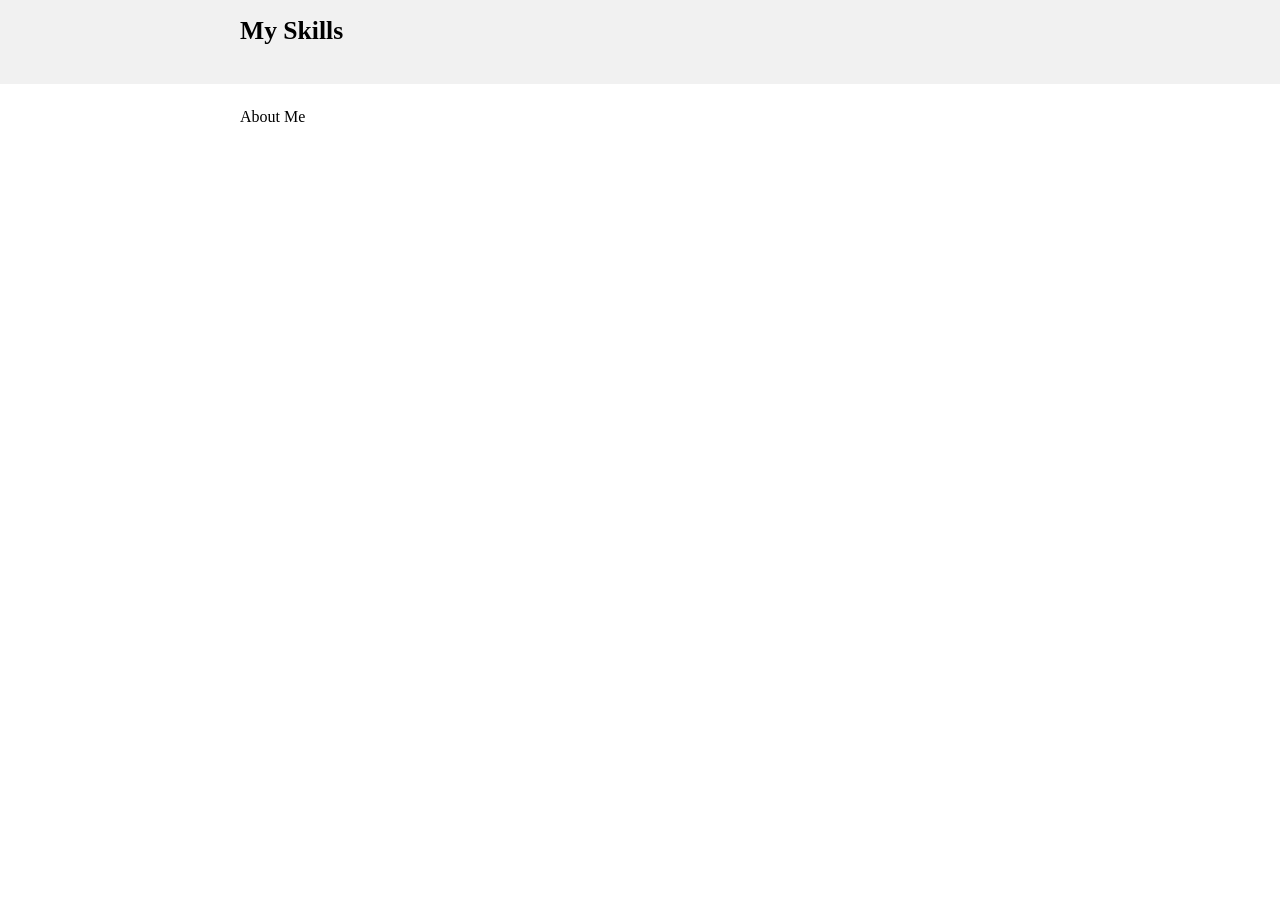
==== docs/about/index.html @ 06908d77 "メニュー追加、レイアウト調整、リンクカラー変更" ====
<!DOCTYPE html>
<html lang="ja">
  <head>
    <meta charset="utf-8">
    <meta name="viewport" content="width=device-width,initial-scale=1.0">
    <meta name="robots" content="noindex">
    <title>my skills</title>
    <link rel="stylesheet" href="../assets/css/main.css" />
    <script src="../assets/js/main.js"></script>
    <script src="../assets/js/custom_elements.js" defer></script>
  </head>
  <body>
    <my-header>
      <my-menu slot="menu"></my-menu>
    </my-header>
    <main>
      <div class="content">
        <section>
          About Me
        </section>
      </div>
    </main>
  </body>
</html>
---- docs/assets/css/main.css ----
:root {
  --link-color: #2255ee;
  --width-pc: 800px;
}

* {
  box-sizing: border-box;
}

body {
  padding: 0;
  margin: 0;
}

a {
  color: var(--link-color);
}

my-header::part(content) {
  width: var(--width-pc);
  margin: auto;
}

main {
  padding: 1.5rem 1rem;
  .content {
    width: var(--width-pc);
    margin: auto;
  }
}

@media screen and (max-width: 800px) {
  main .content {
    width: 100%;
  }
  my-header::part(content) {
    width: 100%;
  }
}
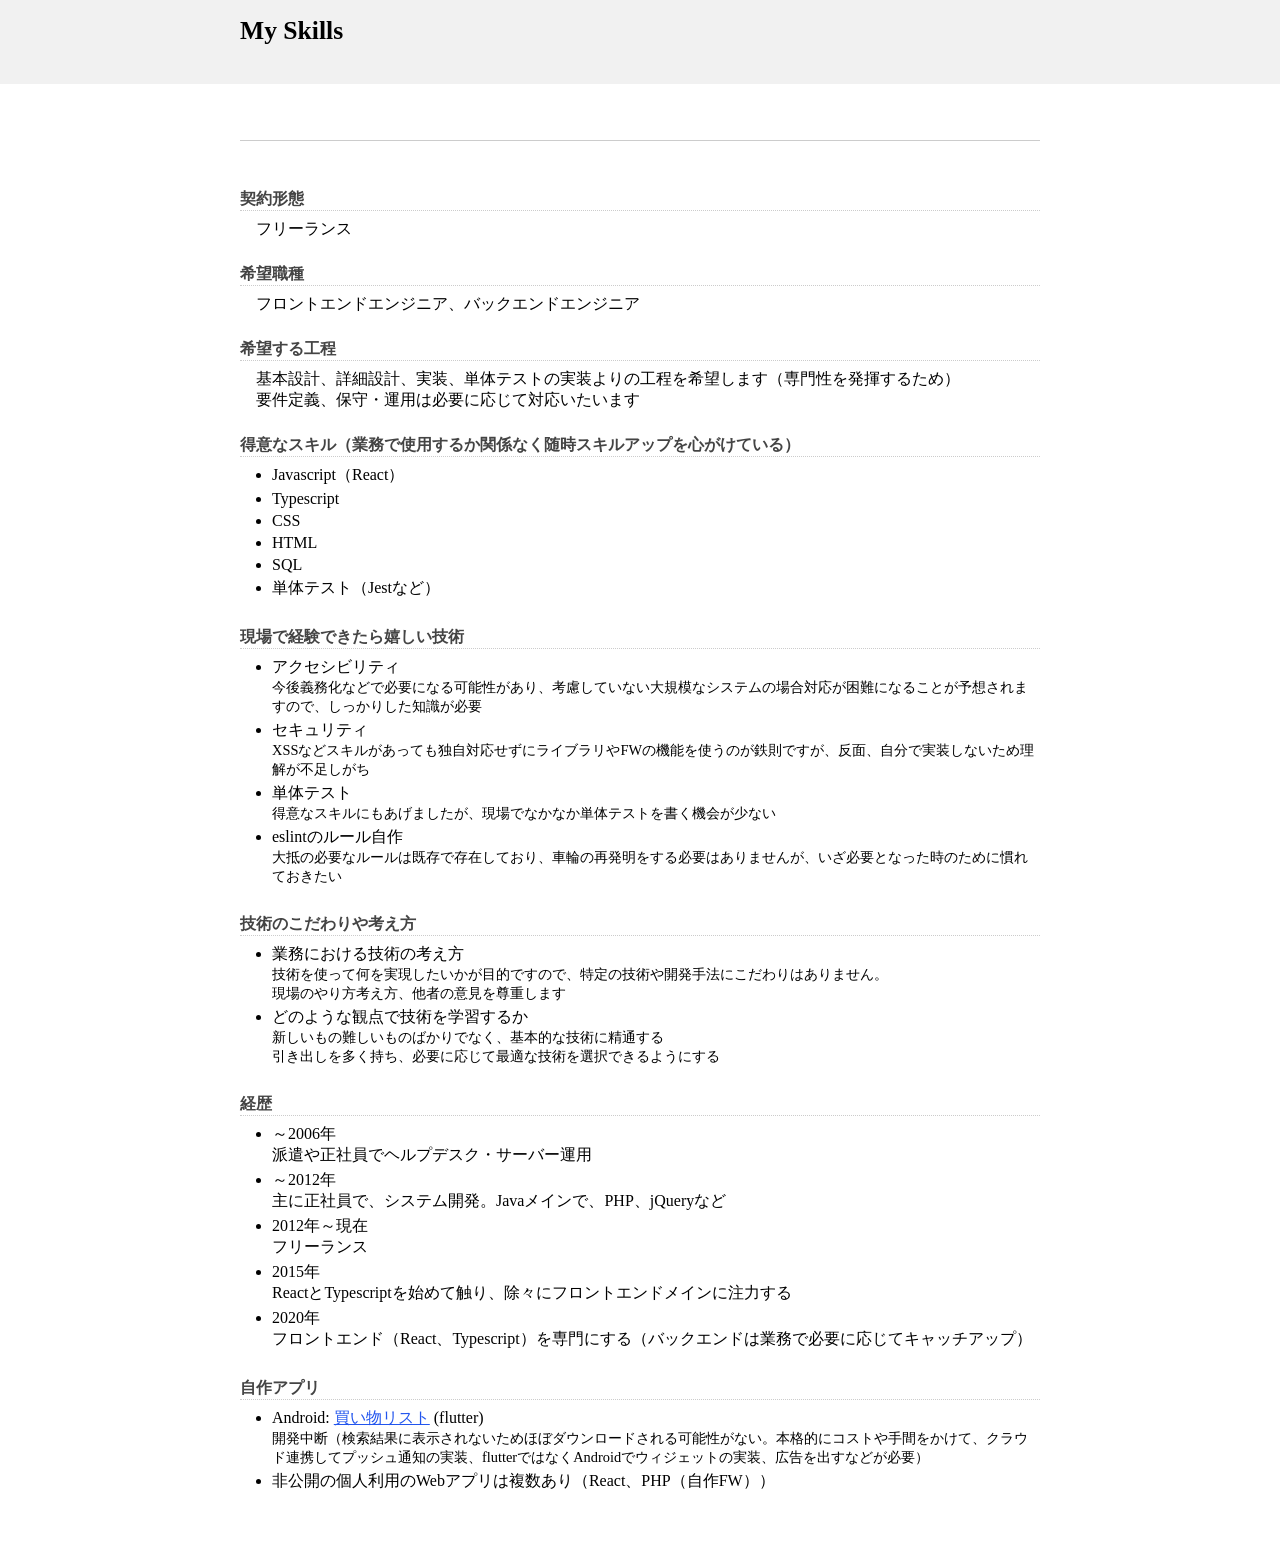
==== commit a8c1f493: "About Me 追加" ====
--- a/docs/about/index.html
+++ b/docs/about/index.html
@@ -5,9 +5,38 @@
     <meta name="viewport" content="width=device-width,initial-scale=1.0">
     <meta name="robots" content="noindex">
     <title>my skills</title>
+    <link rel="shortcut icon" href="../favicon.ico" /> 
     <link rel="stylesheet" href="../assets/css/main.css" />
     <script src="../assets/js/main.js"></script>
     <script src="../assets/js/custom_elements.js" defer></script>
+    <style>
+      section + section {
+        border-top: 1px solid var(--border-color);
+        margin-top: 2rem;
+        padding-top: 2rem;
+      }
+      ul {
+        margin: 0;
+        padding-left: 1rem;
+        li {
+          padding-bottom: .25rem;
+        }
+      }
+      dt {
+        color: #444;
+        font-weight: 700;
+        border-bottom: 1px dotted #ccc;
+      }
+      dd {
+        padding-block: .5rem;
+        margin-left: 1rem;
+        margin-bottom: 1rem;
+      }
+      span.detail {
+        display: block;
+        font-size: .9rem;
+      }
+    </style>
   </head>
   <body>
     <my-header>
@@ -16,7 +45,73 @@
     <main>
       <div class="content">
         <section>
-          About Me
+          <page-list></page-list>
+        </section>
+        <section>
+          <dl>
+            <dt>契約形態</dt>
+            <dd>フリーランス</dd>
+            <dt>希望職種</dt>
+            <dd>フロントエンドエンジニア、バックエンドエンジニア</dd>
+            <dt>希望する工程</dt>
+            <dd>基本設計、詳細設計、実装、単体テストの実装よりの工程を希望します（専門性を発揮するため）<br/>要件定義、保守・運用は必要に応じて対応いたいます</dd>
+            <dt>得意なスキル（業務で使用するか関係なく随時スキルアップを心がけている）</dt>
+            <dd>
+              <ul>
+                <li>Javascript（React）</li>
+                <li>Typescript</li>
+                <li>CSS</li>
+                <li>HTML</li>
+                <li>SQL</li>
+                <li>単体テスト（Jestなど）</li>
+              </ul>
+            </dd>
+            <dt>現場で経験できたら嬉しい技術</dt>
+            <dd>
+              <ul>
+                <li>アクセシビリティ<span class="detail">今後義務化などで必要になる可能性があり、考慮していない大規模なシステムの場合対応が困難になることが予想されますので、しっかりした知識が必要</span></li>
+                <li>セキュリティ<span class="detail">XSSなどスキルがあっても独自対応せずにライブラリやFWの機能を使うのが鉄則ですが、反面、自分で実装しないため理解が不足しがち</span></li>
+                <li>単体テスト<span class="detail">得意なスキルにもあげましたが、現場でなかなか単体テストを書く機会が少ない</span></li>
+                <li>eslintのルール自作<span class="detail">大抵の必要なルールは既存で存在しており、車輪の再発明をする必要はありませんが、いざ必要となった時のために慣れておきたい</span></li>
+              </ul>
+            </dd>
+            <dt>技術のこだわりや考え方</dt>
+            <dd>
+              <ul>
+                <li>業務における技術の考え方
+                  <span class="detail">技術を使って何を実現したいかが目的ですので、特定の技術や開発手法にこだわりはありません。<br/>
+                  現場のやり方考え方、他者の意見を尊重します</span>
+                </li>
+                <li>
+                  どのような観点で技術を学習するか
+                  <span class="detail">新しいもの難しいものばかりでなく、基本的な技術に精通する<br/>
+                  引き出しを多く持ち、必要に応じて最適な技術を選択できるようにする</span>
+                </li>
+              </ul>
+            </dd>
+            <dt>経歴</dt>
+            <dd>
+              <ul>
+                <li>～2006年<br/>派遣や正社員でヘルプデスク・サーバー運用
+                </li>
+                <li>～2012年<br/>主に正社員で、システム開発。Javaメインで、PHP、jQueryなど
+                </li>
+                <li>2012年～現在<br/>フリーランス</li>
+                <li>2015年<br/>ReactとTypescriptを始めて触り、除々にフロントエンドメインに注力する</li>
+                <li>2020年<br/>フロントエンド（React、Typescript）を専門にする（バックエンドは業務で必要に応じてキャッチアップ）</li>
+              </ul>
+            </dd>
+            <dt>自作アプリ</dt>
+            <dd>
+              <ul>
+                <li>Android: <a href="https://play.google.com/store/apps/details?id=io.github.suzu_hiro7.shoping_list&hl=ja" target="_blank">
+                    買い物リスト</a> (flutter) <span class="detail">開発中断（検索結果に表示されないためほぼダウンロードされる可能性がない。本格的にコストや手間をかけて、クラウド連携してプッシュ通知の実装、flutterではなくAndroidでウィジェットの実装、広告を出すなどが必要）</span>
+                </li>
+                <li>非公開の個人利用のWebアプリは複数あり（React、PHP（自作FW））
+                </li>
+              </ul>
+            </dd>
+          </dl>
         </section>
       </div>
     </main>
--- a/docs/assets/css/main.css
+++ b/docs/assets/css/main.css
@@ -1,5 +1,7 @@
 :root {
   --link-color: #2255ee;
+  --link-color-rgb: 34 85 238;
+  --border-color: #ccc;
   --width-pc: 800px;
 }
 
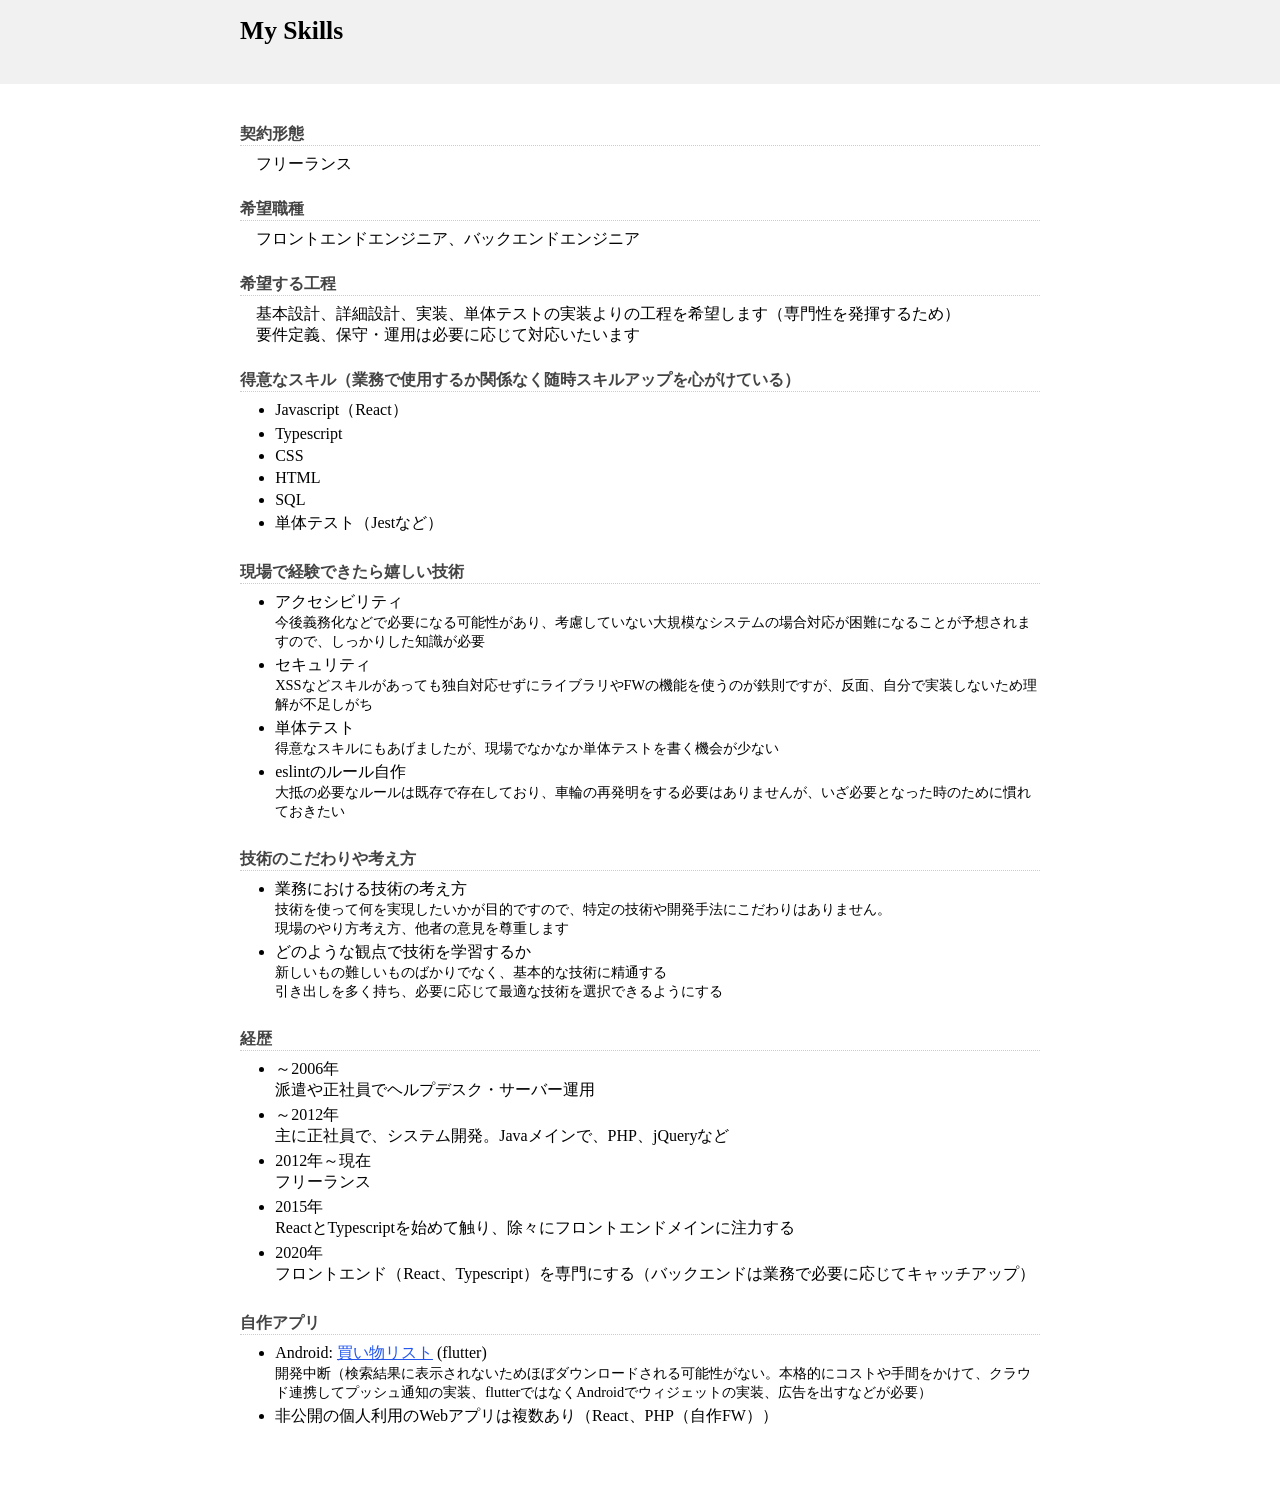
==== commit 452b9eef: "リファクタリング" ====
--- a/docs/about/index.html
+++ b/docs/about/index.html
@@ -10,17 +10,8 @@
     <script src="../assets/js/main.js"></script>
     <script src="../assets/js/custom_elements.js" defer></script>
     <style>
-      section + section {
-        border-top: 1px solid var(--border-color);
-        margin-top: 2rem;
-        padding-top: 2rem;
-      }
-      ul {
-        margin: 0;
-        padding-left: 1rem;
-        li {
-          padding-bottom: .25rem;
-        }
+      li {
+        padding-bottom: .25rem;
       }
       dt {
         color: #444;
--- a/docs/assets/css/main.css
+++ b/docs/assets/css/main.css
@@ -9,9 +9,23 @@
   box-sizing: border-box;
 }
 
-body {
+body, ul {
   padding: 0;
   margin: 0;
+}
+
+h2 {
+  background-color: #f1f1f1;
+  padding: 4px;
+}
+
+h3 {
+  margin-block: .5rem;
+  padding: 4px;
+}
+
+ul {
+  padding-left: 1.2rem;
 }
 
 a {
@@ -24,7 +38,7 @@
 }
 
 main {
-  padding: 1.5rem 1rem;
+  padding: 1.5rem 1rem 2.5rem;
   .content {
     width: var(--width-pc);
     margin: auto;
@@ -38,4 +52,22 @@
   my-header::part(content) {
     width: 100%;
   }
+}
+
+/* 説明ブロック */
+.description {
+  margin-block: 1rem;
+  font-size: .8rem;
+  line-height: 1.8;
+}
+
+/* インラインのコード */
+.code {
+  display: inline-block;
+  margin-inline: 4px;
+  background-color: #f1f1f1;
+  border: 1px solid #ddd;
+  border-radius: 3px;
+  line-height: 20px;
+  padding: 0 4px;
 }
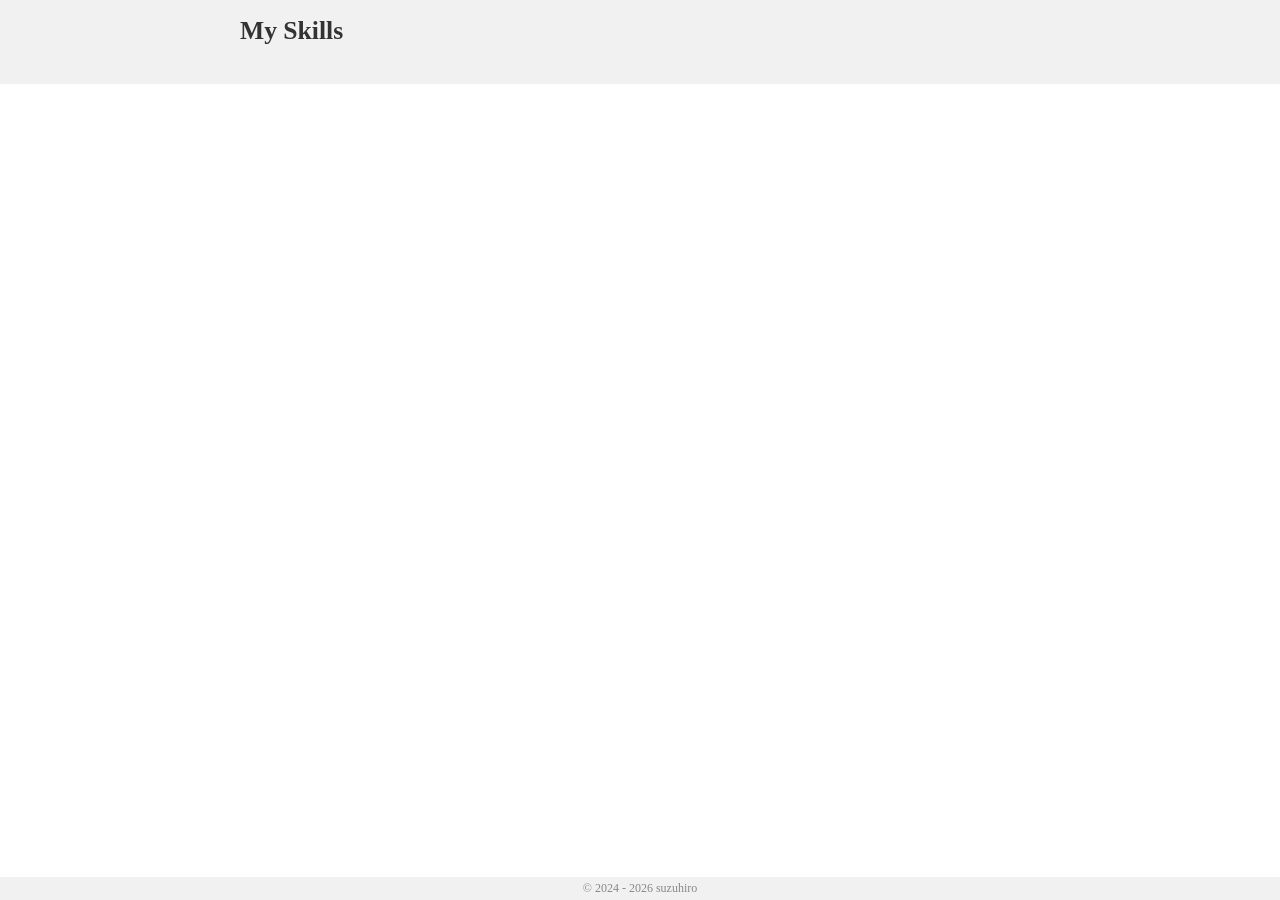
==== commit 929ec3a8: "フッター追加" ====
--- a/docs/about/index.html
+++ b/docs/about/index.html
@@ -9,25 +9,6 @@
     <link rel="stylesheet" href="../assets/css/main.css" />
     <script src="../assets/js/main.js"></script>
     <script src="../assets/js/custom_elements.js" defer></script>
-    <style>
-      li {
-        padding-bottom: .25rem;
-      }
-      dt {
-        color: #444;
-        font-weight: 700;
-        border-bottom: 1px dotted #ccc;
-      }
-      dd {
-        padding-block: .5rem;
-        margin-left: 1rem;
-        margin-bottom: 1rem;
-      }
-      span.detail {
-        display: block;
-        font-size: .9rem;
-      }
-    </style>
   </head>
   <body>
     <my-header>
@@ -38,73 +19,8 @@
         <section>
           <page-list></page-list>
         </section>
-        <section>
-          <dl>
-            <dt>契約形態</dt>
-            <dd>フリーランス</dd>
-            <dt>希望職種</dt>
-            <dd>フロントエンドエンジニア、バックエンドエンジニア</dd>
-            <dt>希望する工程</dt>
-            <dd>基本設計、詳細設計、実装、単体テストの実装よりの工程を希望します（専門性を発揮するため）<br/>要件定義、保守・運用は必要に応じて対応いたいます</dd>
-            <dt>得意なスキル（業務で使用するか関係なく随時スキルアップを心がけている）</dt>
-            <dd>
-              <ul>
-                <li>Javascript（React）</li>
-                <li>Typescript</li>
-                <li>CSS</li>
-                <li>HTML</li>
-                <li>SQL</li>
-                <li>単体テスト（Jestなど）</li>
-              </ul>
-            </dd>
-            <dt>現場で経験できたら嬉しい技術</dt>
-            <dd>
-              <ul>
-                <li>アクセシビリティ<span class="detail">今後義務化などで必要になる可能性があり、考慮していない大規模なシステムの場合対応が困難になることが予想されますので、しっかりした知識が必要</span></li>
-                <li>セキュリティ<span class="detail">XSSなどスキルがあっても独自対応せずにライブラリやFWの機能を使うのが鉄則ですが、反面、自分で実装しないため理解が不足しがち</span></li>
-                <li>単体テスト<span class="detail">得意なスキルにもあげましたが、現場でなかなか単体テストを書く機会が少ない</span></li>
-                <li>eslintのルール自作<span class="detail">大抵の必要なルールは既存で存在しており、車輪の再発明をする必要はありませんが、いざ必要となった時のために慣れておきたい</span></li>
-              </ul>
-            </dd>
-            <dt>技術のこだわりや考え方</dt>
-            <dd>
-              <ul>
-                <li>業務における技術の考え方
-                  <span class="detail">技術を使って何を実現したいかが目的ですので、特定の技術や開発手法にこだわりはありません。<br/>
-                  現場のやり方考え方、他者の意見を尊重します</span>
-                </li>
-                <li>
-                  どのような観点で技術を学習するか
-                  <span class="detail">新しいもの難しいものばかりでなく、基本的な技術に精通する<br/>
-                  引き出しを多く持ち、必要に応じて最適な技術を選択できるようにする</span>
-                </li>
-              </ul>
-            </dd>
-            <dt>経歴</dt>
-            <dd>
-              <ul>
-                <li>～2006年<br/>派遣や正社員でヘルプデスク・サーバー運用
-                </li>
-                <li>～2012年<br/>主に正社員で、システム開発。Javaメインで、PHP、jQueryなど
-                </li>
-                <li>2012年～現在<br/>フリーランス</li>
-                <li>2015年<br/>ReactとTypescriptを始めて触り、除々にフロントエンドメインに注力する</li>
-                <li>2020年<br/>フロントエンド（React、Typescript）を専門にする（バックエンドは業務で必要に応じてキャッチアップ）</li>
-              </ul>
-            </dd>
-            <dt>自作アプリ</dt>
-            <dd>
-              <ul>
-                <li>Android: <a href="https://play.google.com/store/apps/details?id=io.github.suzu_hiro7.shoping_list&hl=ja" target="_blank">
-                    買い物リスト</a> (flutter) <span class="detail">開発中断（検索結果に表示されないためほぼダウンロードされる可能性がない。本格的にコストや手間をかけて、クラウド連携してプッシュ通知の実装、flutterではなくAndroidでウィジェットの実装、広告を出すなどが必要）</span>
-                </li>
-                <li>非公開の個人利用のWebアプリは複数あり（React、PHP（自作FW））
-                </li>
-              </ul>
-            </dd>
-          </dl>
-        </section>
       </div>
     </main>
+    <footer is="my-footer"></footer>
   </body>
 </html>
--- a/docs/assets/css/main.css
+++ b/docs/assets/css/main.css
@@ -3,10 +3,13 @@
   --link-color-rgb: 34 85 238;
   --border-color: #ccc;
   --width-pc: 800px;
+  --is-sp: 0;
+  --body-overflow: auto;
 }
 
 * {
   box-sizing: border-box;
+  color: #333;
 }
 
 body, ul {
@@ -14,14 +17,29 @@
   margin: 0;
 }
 
+body {
+  padding-bottom: 20px;
+  position: relative;
+  min-height: 100vh;
+}
+
 h2 {
   background-color: #f1f1f1;
   padding: 4px;
+  font-size: 1.3rem;
+  margin-block: .5rem;
 }
 
 h3 {
   margin-block: .5rem;
-  padding: 4px;
+  padding: 4px 0;
+  font-size: 1.15rem;
+}
+
+h4 {
+  margin-block: .5rem;
+  padding: 4px 0;
+  font-size: 1rem;
 }
 
 ul {
@@ -45,12 +63,120 @@
   }
 }
 
+input, *::part(input) {
+  padding: 6px 8px;
+  border: 1px solid #888;
+  border-radius: 3px;
+}
+input:focus, *::part(input):focus {
+  outline: none;
+  border: 1px solid var(--link-color);
+  box-shadow: 0 0 5px 1px var(--link-color);
+}
+input:focus::placeholer, *::part(input)::placeholer {
+  color: #999;
+}
+
+input[type="radio"], *::part(radio) {
+  position: relative;
+  width: 18px;
+  height: 18px;
+  padding: 0;
+  appearance: none;
+  border-radius: 50%;
+  margin: 4px;
+  vertical-align: middle;
+}
+
+input[type="radio"]:checked::before,
+*::part(radio):checked::before {
+  content: '';
+  position: absolute;
+  width: 100%;
+  height: 100%;
+  border-radius: 50%;
+  background: var(--link-color);
+}
+
+input[type="radio"]:checked::after,
+*::part(radio):checked::after {
+  content: '';
+  position: absolute;
+  top: 50%;
+  left: 50%;
+  transform: translate(-50%, -50%);
+  width: 50%;
+  height: 50%;
+  border-radius: 50%;
+  background: white;
+} 
+
+textarea {
+  padding: 6px 8px;
+  border: 1px solid #888;
+  border-radius: 3px;
+}
+
+textarea:focus {
+  outline: none;
+  border: 1px solid var(--link-color);
+  box-shadow: 0 0 5px 1px var(--link-color);
+}
+
+button {
+  background-color: var(--link-color);
+  border: 1px solid var(--link-color);
+  border-radius: 3px;
+  color: white;
+  padding: 4px 1rem;
+  &:focus {
+    outline: none;
+    box-shadow: 0 0 5px 1px var(--link-color);
+  }
+  &:hover {
+    background-color: rgb(var(--link-color-rgb) / .8);
+  }
+}
+
+button.icon, *::part(icon-button), icon-button {
+  border: none;
+  padding: 0;
+  cursor: pointer;
+  background-color: transparent;
+}
+
+icon-button:hover {
+  svg {
+    opacity: .6;;
+  }
+}
+
+[is="my-footer"] {
+  position: absolute;
+  bottom: 0;
+  padding-block: .25rem;
+  display: flex;
+  justify-content: center;
+  width: 100%;
+  background-color: #f1f1f1;
+  span {
+    font-size: .75rem;
+    color: #888;
+  }
+}
+
 @media screen and (max-width: 800px) {
   main .content {
     width: 100%;
   }
   my-header::part(content) {
     width: 100%;
+  }
+}
+
+@media screen and (max-width: 640px) {
+  :root {
+    --is-sp: 1;
   }
 }
 
@@ -62,7 +188,7 @@
 }
 
 /* インラインのコード */
-.code {
+.code, *::part(code) {
   display: inline-block;
   margin-inline: 4px;
   background-color: #f1f1f1;
